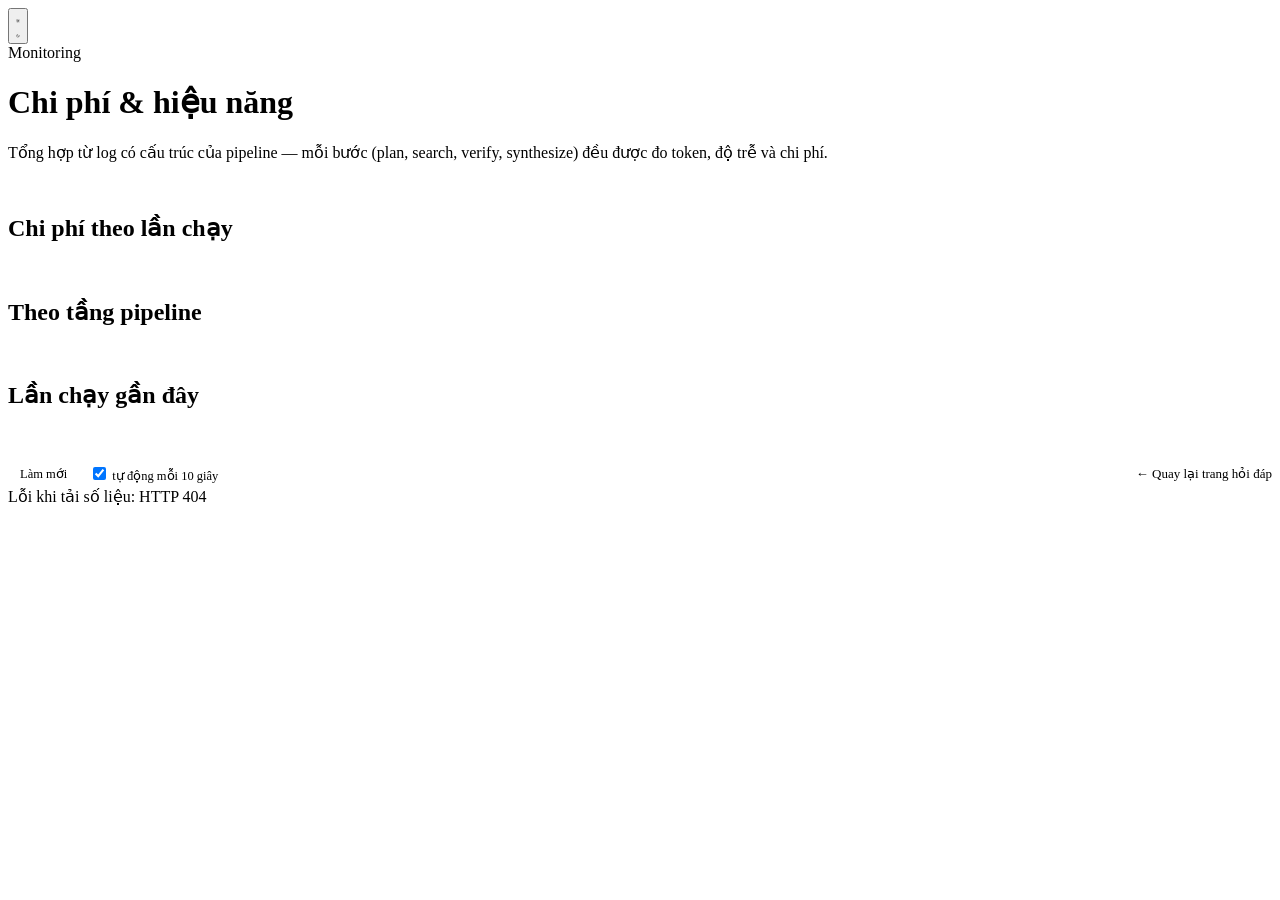
==== research_agent/api/static/monitoring.html @ 85b39465 "feat(monitoring): add progress streaming and metrics dashboard" ====
<!DOCTYPE html>
<html lang="vi" class="dark">
<head>
  <meta charset="UTF-8" />
  <meta name="viewport" content="width=device-width, initial-scale=1.0" />
  <title>Monitoring — Autonomous Research Agent</title>
  <link rel="preconnect" href="https://fonts.googleapis.com" />
  <link rel="preconnect" href="https://fonts.gstatic.com" crossorigin />
  <link href="https://fonts.googleapis.com/css2?family=Bricolage+Grotesque:opsz,wght@12..96,400;12..96,600;12..96,700;12..96,800&family=Inter:wght@400;500;600&family=JetBrains+Mono:wght@500;600&display=swap" rel="stylesheet" />
  <link rel="stylesheet" href="/static/app.css" />
  <script>
    // Apply saved/system theme before first paint to avoid a flash.
    try {
      var t = localStorage.getItem("ara.theme")
        || (matchMedia("(prefers-color-scheme: light)").matches ? "light" : "dark");
      document.documentElement.classList.toggle("dark", t === "dark");
    } catch (e) {}
  </script>
  <style>
    .mon-head { display: flex; align-items: center; justify-content: space-between; margin-bottom: 20px; }
    .back-link { color: var(--fg-faint); text-decoration: none; font-size: 13px; }
    .back-link:hover { color: var(--fg-strong); }
    table { width: 100%; border-collapse: collapse; font-size: 13px; }
    th, td { padding: 7px 8px; border-bottom: 1px solid var(--border); text-align: left; }
    th { color: var(--fg-faint); font-weight: 500; font-size: 12px; }
    td.num, th.num { text-align: right; font-family: var(--font-mono); font-size: 12.5px; }
    tr:last-child td { border-bottom: none; }
    .mem-tag { font-family: var(--font-mono); font-size: 10px; color: var(--fg-faint); border: 1px solid var(--border); border-radius: 999px; padding: 1px 7px; margin-left: 6px; }
    .empty { color: var(--fg-faint); font-size: 13px; padding: 8px 0; }
    .refresh-bar { display: flex; align-items: center; gap: 10px; margin-top: 16px; font-size: 12.5px; color: var(--fg-faint); }
    .refresh-bar button {
      background: color-mix(in oklch, var(--card) 60%, transparent);
      border: 1px solid var(--border); border-radius: 999px;
      color: var(--fg-subtle); font-family: inherit; font-size: 12.5px;
      padding: 5px 12px; cursor: pointer;
    }
    .refresh-bar button:hover { color: var(--fg-strong); border-color: var(--primary); }
  </style>
</head>
<body>
  <button id="themeToggle" class="theme-toggle" type="button" aria-label="Đổi giao diện sáng/tối" title="Đổi giao diện sáng/tối">
    <svg class="icon-sun" viewBox="0 0 24 24" fill="none" stroke="currentColor" stroke-width="2" stroke-linecap="round"><circle cx="12" cy="12" r="4"/><path d="M12 2v2M12 20v2M4.93 4.93l1.41 1.41M17.66 17.66l1.41 1.41M2 12h2M20 12h2M6.34 17.66l-1.41 1.41M19.07 4.93l-1.41 1.41"/></svg>
    <svg class="icon-moon" viewBox="0 0 24 24" fill="none" stroke="currentColor" stroke-width="2" stroke-linecap="round" stroke-linejoin="round"><path d="M21 12.79A9 9 0 1 1 11.21 3 7 7 0 0 0 21 12.79z"/></svg>
  </button>

  <div class="aurora">
    <div class="aurora-blob aurora-blob-1"></div>
    <div class="aurora-blob aurora-blob-2"></div>
    <div class="aurora-blob aurora-blob-3"></div>
  </div>

  <div class="wrap">
    <header class="hero">
      <div class="badge-pill"><span class="dot"></span> Monitoring</div>
      <h1>Chi phí <span class="grad">&amp; hiệu năng</span></h1>
      <p class="lead">Tổng hợp từ log có cấu trúc của pipeline — mỗi bước (plan, search, verify, synthesize) đều được đo token, độ trễ và chi phí.</p>
    </header>

    <div id="content" class="hidden" style="display:flex;flex-direction:column;gap:16px;">
      <div class="card result-card"><div class="metrics" id="totals"></div></div>
      <div class="card result-card"><h2>Chi phí theo lần chạy</h2><div id="chart"></div></div>
      <div class="card result-card"><h2>Theo tầng pipeline</h2><div id="steps"></div></div>
      <div class="card result-card"><h2>Lần chạy gần đây</h2><div id="runs"></div></div>
      <div class="refresh-bar">
        <button id="refresh">Làm mới</button>
        <label><input type="checkbox" id="autorefresh" checked /> tự động mỗi 10 giây</label>
        <span id="updated"></span>
        <a class="back-link" href="/" style="margin-left:auto;">← Quay lại trang hỏi đáp</a>
      </div>
    </div>

    <div id="monStatus" class="status"><span class="spinner"></span> Đang tải số liệu…</div>
  </div>

  <script src="/static/theme.js"></script>
  <script>
    const $ = (id) => document.getElementById(id);
    const esc = (s) => String(s ?? "").replace(/[&<>"']/g, (c) =>
      ({ "&": "&amp;", "<": "&lt;", ">": "&gt;", '"': "&quot;", "'": "&#39;" }[c]));
    const pct = (x) => `${Math.round((x || 0) * 100)}%`;

    function metric(value, label) {
      return `<div class="metric"><b>${value}</b><span>${label}</span></div>`;
    }

    function costBars(runs) {
      if (!runs.length) return `<div class="empty">Chưa có dữ liệu.</div>`;
      const vals = runs.map((r) => r.cost_usd || 0);
      const max = Math.max(...vals, 1e-9);
      const W = 100, H = 100, bw = W / vals.length;
      const bars = vals.map((v, i) => {
        const h = Math.max((v / max) * (H - 6), 0.8);
        return `<rect x="${(i * bw + bw * 0.15).toFixed(2)}" y="${(H - h).toFixed(2)}"
          width="${(bw * 0.7).toFixed(2)}" height="${h.toFixed(2)}" rx="0.5">
          <title>${esc(runs[i].report_id)} — $${v.toFixed(4)}</title></rect>`;
      }).join("");
      return `<div class="bars"><svg viewBox="0 0 ${W} ${H}" preserveAspectRatio="none"
        role="img" aria-label="Chi phí theo từng lần chạy">${bars}</svg>
        <div class="bars-note">Mỗi cột là một lần chạy (mới nhất bên trái); chiều cao theo chi phí, di chuột để xem số.</div></div>`;
    }

    function render(data) {
      const t = data.totals;
      $("chart").innerHTML = costBars(data.runs);
      $("totals").innerHTML =
        metric(data.run_count, "Lần chạy") +
        metric(`$${data.avg_run_cost_usd.toFixed(4)}`, "Chi phí TB / lần") +
        metric(`${(data.avg_run_latency_ms / 1000).toFixed(1)}s`, "Thời gian TB / lần") +
        metric(t.tokens.toLocaleString(), "Tổng token") +
        metric(`$${t.cost_usd.toFixed(4)}`, "Tổng chi phí") +
        metric(t.budget_exceeded, "Lần chạm trần ngân sách");

      $("steps").innerHTML = data.by_step.length
        ? `<table><tr><th>Bước</th><th class="num">Số lần</th><th class="num">Độ trễ TB</th>
           <th class="num">Token</th><th class="num">Chi phí</th></tr>
           ${data.by_step.map((s) => `<tr>
             <td>${esc(s.step)}</td><td class="num">${s.count}</td>
             <td class="num">${s.avg_latency_ms} ms</td>
             <td class="num">${s.tokens.toLocaleString()}</td>
             <td class="num">$${s.cost_usd.toFixed(4)}</td></tr>`).join("")}</table>`
        : `<div class="empty">Chưa có bước nào được ghi.</div>`;

      $("runs").innerHTML = data.runs.length
        ? `<table><tr><th>Report</th><th class="num">Thời gian</th><th class="num">Chi phí</th>
           <th class="num">Mục</th><th class="num">Nguồn</th><th>Khác</th></tr>
           ${data.runs.map((r) => `<tr>
             <td>${esc(r.report_id)}</td>
             <td class="num">${(r.latency_ms / 1000).toFixed(1)}s</td>
             <td class="num">$${r.cost_usd.toFixed(4)}</td>
             <td class="num">${r.sections ?? "-"}</td>
             <td class="num">${r.sources ?? "-"}</td>
             <td>${r.recalled ? '<span class="mem-tag">từ bộ nhớ</span>' : ""}${r.revision ? `<span class="mem-tag">replan ×${r.revision}</span>` : ""}</td>
           </tr>`).join("")}</table>`
        : `<div class="empty">Chưa có lần chạy nào. Đặt một câu hỏi ở trang chủ rồi quay lại đây.</div>`;

      $("content").classList.remove("hidden");
      $("monStatus").classList.add("hidden");
      $("updated").textContent = "cập nhật " + new Date().toLocaleTimeString("vi-VN");
    }

    async function load() {
      try {
        const res = await fetch("/metrics");
        if (!res.ok) throw new Error(`HTTP ${res.status}`);
        render(await res.json());
      } catch (err) {
        $("monStatus").className = "status error";
        $("monStatus").textContent = `Lỗi khi tải số liệu: ${err.message}`;
      }
    }

    $("refresh").addEventListener("click", load);
    setInterval(() => { if ($("autorefresh").checked) load(); }, 10000);
    load();
  </script>
</body>
</html>
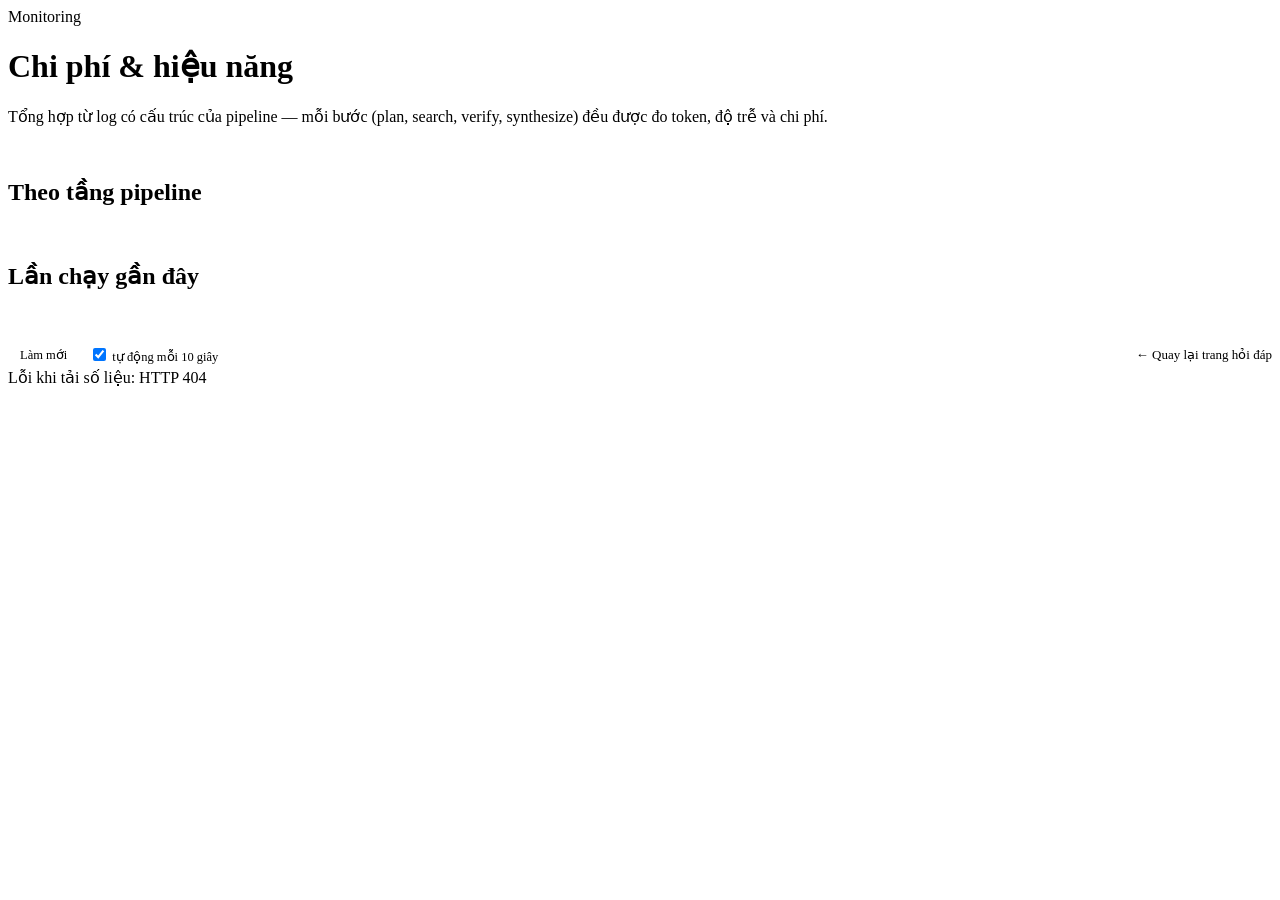
==== commit 242dcd02: "refactor: polish fallbacks and add developer notes" ====
--- a/research_agent/api/static/monitoring.html
+++ b/research_agent/api/static/monitoring.html
@@ -8,14 +8,6 @@
   <link rel="preconnect" href="https://fonts.gstatic.com" crossorigin />
   <link href="https://fonts.googleapis.com/css2?family=Bricolage+Grotesque:opsz,wght@12..96,400;12..96,600;12..96,700;12..96,800&family=Inter:wght@400;500;600&family=JetBrains+Mono:wght@500;600&display=swap" rel="stylesheet" />
   <link rel="stylesheet" href="/static/app.css" />
-  <script>
-    // Apply saved/system theme before first paint to avoid a flash.
-    try {
-      var t = localStorage.getItem("ara.theme")
-        || (matchMedia("(prefers-color-scheme: light)").matches ? "light" : "dark");
-      document.documentElement.classList.toggle("dark", t === "dark");
-    } catch (e) {}
-  </script>
   <style>
     .mon-head { display: flex; align-items: center; justify-content: space-between; margin-bottom: 20px; }
     .back-link { color: var(--fg-faint); text-decoration: none; font-size: 13px; }
@@ -38,11 +30,6 @@
   </style>
 </head>
 <body>
-  <button id="themeToggle" class="theme-toggle" type="button" aria-label="Đổi giao diện sáng/tối" title="Đổi giao diện sáng/tối">
-    <svg class="icon-sun" viewBox="0 0 24 24" fill="none" stroke="currentColor" stroke-width="2" stroke-linecap="round"><circle cx="12" cy="12" r="4"/><path d="M12 2v2M12 20v2M4.93 4.93l1.41 1.41M17.66 17.66l1.41 1.41M2 12h2M20 12h2M6.34 17.66l-1.41 1.41M19.07 4.93l-1.41 1.41"/></svg>
-    <svg class="icon-moon" viewBox="0 0 24 24" fill="none" stroke="currentColor" stroke-width="2" stroke-linecap="round" stroke-linejoin="round"><path d="M21 12.79A9 9 0 1 1 11.21 3 7 7 0 0 0 21 12.79z"/></svg>
-  </button>
-
   <div class="aurora">
     <div class="aurora-blob aurora-blob-1"></div>
     <div class="aurora-blob aurora-blob-2"></div>
@@ -58,7 +45,6 @@
 
     <div id="content" class="hidden" style="display:flex;flex-direction:column;gap:16px;">
       <div class="card result-card"><div class="metrics" id="totals"></div></div>
-      <div class="card result-card"><h2>Chi phí theo lần chạy</h2><div id="chart"></div></div>
       <div class="card result-card"><h2>Theo tầng pipeline</h2><div id="steps"></div></div>
       <div class="card result-card"><h2>Lần chạy gần đây</h2><div id="runs"></div></div>
       <div class="refresh-bar">
@@ -72,7 +58,6 @@
     <div id="monStatus" class="status"><span class="spinner"></span> Đang tải số liệu…</div>
   </div>
 
-  <script src="/static/theme.js"></script>
   <script>
     const $ = (id) => document.getElementById(id);
     const esc = (s) => String(s ?? "").replace(/[&<>"']/g, (c) =>
@@ -83,25 +68,8 @@
       return `<div class="metric"><b>${value}</b><span>${label}</span></div>`;
     }
 
-    function costBars(runs) {
-      if (!runs.length) return `<div class="empty">Chưa có dữ liệu.</div>`;
-      const vals = runs.map((r) => r.cost_usd || 0);
-      const max = Math.max(...vals, 1e-9);
-      const W = 100, H = 100, bw = W / vals.length;
-      const bars = vals.map((v, i) => {
-        const h = Math.max((v / max) * (H - 6), 0.8);
-        return `<rect x="${(i * bw + bw * 0.15).toFixed(2)}" y="${(H - h).toFixed(2)}"
-          width="${(bw * 0.7).toFixed(2)}" height="${h.toFixed(2)}" rx="0.5">
-          <title>${esc(runs[i].report_id)} — $${v.toFixed(4)}</title></rect>`;
-      }).join("");
-      return `<div class="bars"><svg viewBox="0 0 ${W} ${H}" preserveAspectRatio="none"
-        role="img" aria-label="Chi phí theo từng lần chạy">${bars}</svg>
-        <div class="bars-note">Mỗi cột là một lần chạy (mới nhất bên trái); chiều cao theo chi phí, di chuột để xem số.</div></div>`;
-    }
-
     function render(data) {
       const t = data.totals;
-      $("chart").innerHTML = costBars(data.runs);
       $("totals").innerHTML =
         metric(data.run_count, "Lần chạy") +
         metric(`$${data.avg_run_cost_usd.toFixed(4)}`, "Chi phí TB / lần") +
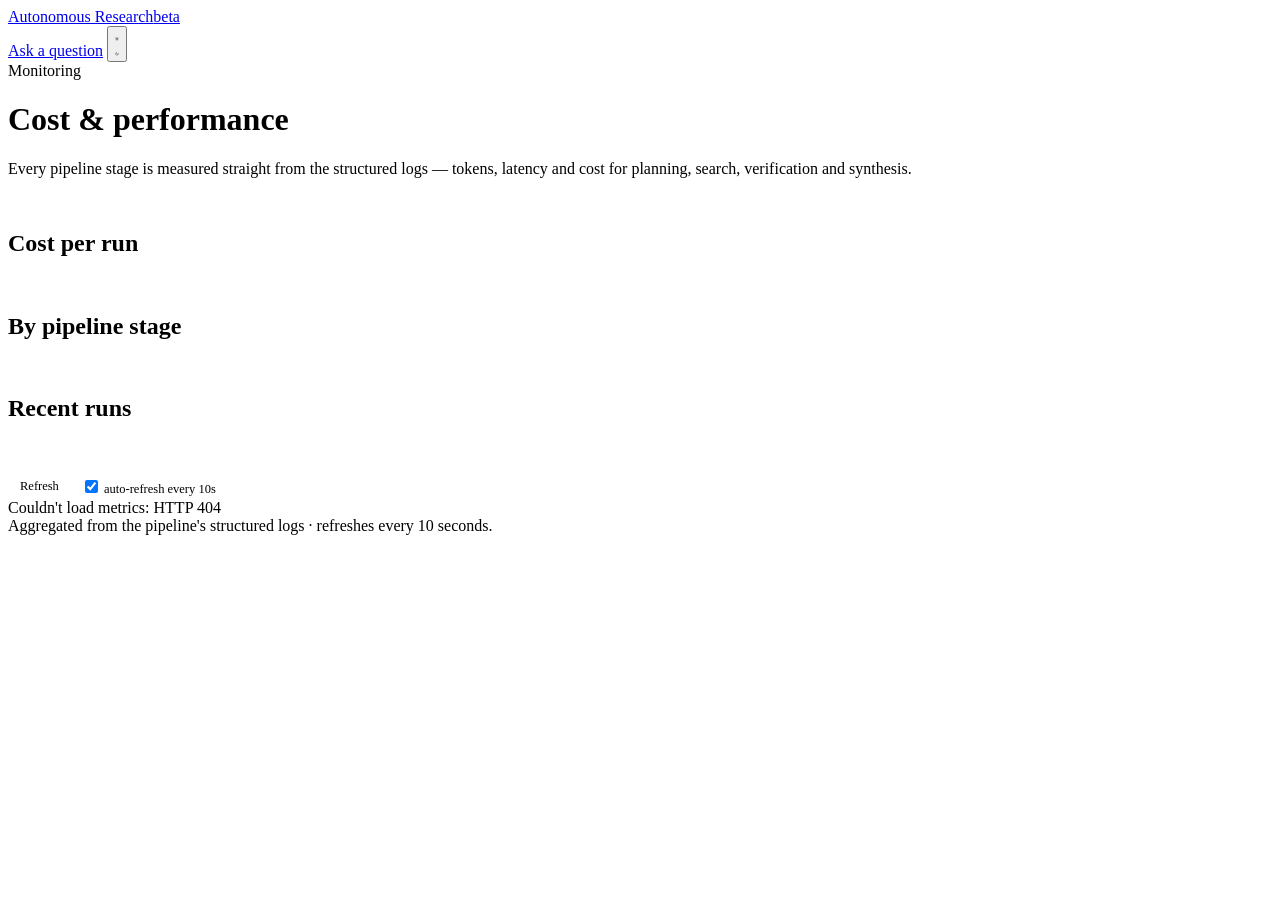
==== commit d8bbc326: "feat(ui): add theme switcher, cost chart, and English localization" ====
--- a/research_agent/api/static/monitoring.html
+++ b/research_agent/api/static/monitoring.html
@@ -1,17 +1,22 @@
 <!DOCTYPE html>
-<html lang="vi" class="dark">
+<html lang="en" class="dark">
 <head>
   <meta charset="UTF-8" />
   <meta name="viewport" content="width=device-width, initial-scale=1.0" />
-  <title>Monitoring — Autonomous Research Agent</title>
+  <title>Metrics — Autonomous Research</title>
   <link rel="preconnect" href="https://fonts.googleapis.com" />
   <link rel="preconnect" href="https://fonts.gstatic.com" crossorigin />
   <link href="https://fonts.googleapis.com/css2?family=Bricolage+Grotesque:opsz,wght@12..96,400;12..96,600;12..96,700;12..96,800&family=Inter:wght@400;500;600&family=JetBrains+Mono:wght@500;600&display=swap" rel="stylesheet" />
   <link rel="stylesheet" href="/static/app.css" />
+  <script>
+    // Apply saved/system theme before first paint to avoid a flash.
+    try {
+      var t = localStorage.getItem("ara.theme")
+        || (matchMedia("(prefers-color-scheme: light)").matches ? "light" : "dark");
+      document.documentElement.classList.toggle("dark", t === "dark");
+    } catch (e) {}
+  </script>
   <style>
-    .mon-head { display: flex; align-items: center; justify-content: space-between; margin-bottom: 20px; }
-    .back-link { color: var(--fg-faint); text-decoration: none; font-size: 13px; }
-    .back-link:hover { color: var(--fg-strong); }
     table { width: 100%; border-collapse: collapse; font-size: 13px; }
     th, td { padding: 7px 8px; border-bottom: 1px solid var(--border); text-align: left; }
     th { color: var(--fg-faint); font-weight: 500; font-size: 12px; }
@@ -30,6 +35,17 @@
   </style>
 </head>
 <body>
+  <nav class="topbar">
+    <a class="brand" href="/">Autonomous Research<span class="brand-tag">beta</span></a>
+    <div class="topbar-nav">
+      <a class="mon-link" href="/">Ask a question</a>
+      <button id="themeToggle" class="theme-toggle" type="button" aria-label="Toggle light / dark theme" title="Toggle light / dark theme">
+        <svg class="icon-sun" viewBox="0 0 24 24" fill="none" stroke="currentColor" stroke-width="2" stroke-linecap="round"><circle cx="12" cy="12" r="4"/><path d="M12 2v2M12 20v2M4.93 4.93l1.41 1.41M17.66 17.66l1.41 1.41M2 12h2M20 12h2M6.34 17.66l-1.41 1.41M19.07 4.93l-1.41 1.41"/></svg>
+        <svg class="icon-moon" viewBox="0 0 24 24" fill="none" stroke="currentColor" stroke-width="2" stroke-linecap="round" stroke-linejoin="round"><path d="M21 12.79A9 9 0 1 1 11.21 3 7 7 0 0 0 21 12.79z"/></svg>
+      </button>
+    </div>
+  </nav>
+
   <div class="aurora">
     <div class="aurora-blob aurora-blob-1"></div>
     <div class="aurora-blob aurora-blob-2"></div>
@@ -39,25 +55,28 @@
   <div class="wrap">
     <header class="hero">
       <div class="badge-pill"><span class="dot"></span> Monitoring</div>
-      <h1>Chi phí <span class="grad">&amp; hiệu năng</span></h1>
-      <p class="lead">Tổng hợp từ log có cấu trúc của pipeline — mỗi bước (plan, search, verify, synthesize) đều được đo token, độ trễ và chi phí.</p>
+      <h1>Cost &amp; <span class="grad">performance</span></h1>
+      <p class="lead">Every pipeline stage is measured straight from the structured logs — tokens, latency and cost for planning, search, verification and synthesis.</p>
     </header>
 
     <div id="content" class="hidden" style="display:flex;flex-direction:column;gap:16px;">
       <div class="card result-card"><div class="metrics" id="totals"></div></div>
-      <div class="card result-card"><h2>Theo tầng pipeline</h2><div id="steps"></div></div>
-      <div class="card result-card"><h2>Lần chạy gần đây</h2><div id="runs"></div></div>
+      <div class="card result-card"><h2>Cost per run</h2><div id="chart"></div></div>
+      <div class="card result-card"><h2>By pipeline stage</h2><div id="steps"></div></div>
+      <div class="card result-card"><h2>Recent runs</h2><div id="runs"></div></div>
       <div class="refresh-bar">
-        <button id="refresh">Làm mới</button>
-        <label><input type="checkbox" id="autorefresh" checked /> tự động mỗi 10 giây</label>
+        <button id="refresh">Refresh</button>
+        <label><input type="checkbox" id="autorefresh" checked /> auto-refresh every 10s</label>
         <span id="updated"></span>
-        <a class="back-link" href="/" style="margin-left:auto;">← Quay lại trang hỏi đáp</a>
       </div>
     </div>
 
-    <div id="monStatus" class="status"><span class="spinner"></span> Đang tải số liệu…</div>
+    <div id="monStatus" class="status"><span class="spinner"></span> Loading metrics…</div>
+
+    <footer class="footer">Aggregated from the pipeline's structured logs · refreshes every 10 seconds.</footer>
   </div>
 
+  <script src="/static/theme.js"></script>
   <script>
     const $ = (id) => document.getElementById(id);
     const esc = (s) => String(s ?? "").replace(/[&<>"']/g, (c) =>
@@ -68,42 +87,59 @@
       return `<div class="metric"><b>${value}</b><span>${label}</span></div>`;
     }
 
+    function costBars(runs) {
+      if (!runs.length) return `<div class="empty">Nothing logged yet.</div>`;
+      const vals = runs.map((r) => r.cost_usd || 0);
+      const max = Math.max(...vals, 1e-9);
+      const W = 100, H = 100, bw = W / vals.length;
+      const bars = vals.map((v, i) => {
+        const h = Math.max((v / max) * (H - 6), 0.8);
+        return `<rect x="${(i * bw + bw * 0.15).toFixed(2)}" y="${(H - h).toFixed(2)}"
+          width="${(bw * 0.7).toFixed(2)}" height="${h.toFixed(2)}" rx="0.5">
+          <title>${esc(runs[i].report_id)} — $${v.toFixed(4)}</title></rect>`;
+      }).join("");
+      return `<div class="bars"><svg viewBox="0 0 ${W} ${H}" preserveAspectRatio="none"
+        role="img" aria-label="Cost per run">${bars}</svg>
+        <div class="bars-note">One bar per run, newest first. Height = cost — hover for exact numbers.</div></div>`;
+    }
+
     function render(data) {
       const t = data.totals;
+      $("chart").innerHTML = costBars(data.runs);
       $("totals").innerHTML =
-        metric(data.run_count, "Lần chạy") +
-        metric(`$${data.avg_run_cost_usd.toFixed(4)}`, "Chi phí TB / lần") +
-        metric(`${(data.avg_run_latency_ms / 1000).toFixed(1)}s`, "Thời gian TB / lần") +
-        metric(t.tokens.toLocaleString(), "Tổng token") +
-        metric(`$${t.cost_usd.toFixed(4)}`, "Tổng chi phí") +
-        metric(t.budget_exceeded, "Lần chạm trần ngân sách");
+        metric(data.run_count, "Runs") +
+        metric(`$${data.avg_run_cost_usd.toFixed(4)}`, "Avg cost / run") +
+        metric(`${(data.avg_run_latency_ms / 1000).toFixed(1)}s`, "Avg time / run") +
+        metric(t.tokens.toLocaleString(), "Total tokens") +
+        metric(`$${t.cost_usd.toFixed(4)}`, "Total cost") +
+        metric(t.budget_exceeded, "Budget caps hit");
 
       $("steps").innerHTML = data.by_step.length
-        ? `<table><tr><th>Bước</th><th class="num">Số lần</th><th class="num">Độ trễ TB</th>
-           <th class="num">Token</th><th class="num">Chi phí</th></tr>
+        ? `<table><tr><th>Stage</th><th class="num">Runs</th><th class="num">Avg latency</th>
+           <th class="num">Tokens</th><th class="num">Cost</th></tr>
            ${data.by_step.map((s) => `<tr>
              <td>${esc(s.step)}</td><td class="num">${s.count}</td>
              <td class="num">${s.avg_latency_ms} ms</td>
              <td class="num">${s.tokens.toLocaleString()}</td>
              <td class="num">$${s.cost_usd.toFixed(4)}</td></tr>`).join("")}</table>`
-        : `<div class="empty">Chưa có bước nào được ghi.</div>`;
+        : `<div class="empty">Nothing logged yet.</div>`;
 
       $("runs").innerHTML = data.runs.length
-        ? `<table><tr><th>Report</th><th class="num">Thời gian</th><th class="num">Chi phí</th>
-           <th class="num">Mục</th><th class="num">Nguồn</th><th>Khác</th></tr>
+        ? `<table><tr><th>Report</th><th class="num">Time</th><th class="num">Cost</th>
+           <th class="num">Sections</th><th class="num">Sources</th><th>Notes</th></tr>
            ${data.runs.map((r) => `<tr>
              <td>${esc(r.report_id)}</td>
              <td class="num">${(r.latency_ms / 1000).toFixed(1)}s</td>
              <td class="num">$${r.cost_usd.toFixed(4)}</td>
              <td class="num">${r.sections ?? "-"}</td>
              <td class="num">${r.sources ?? "-"}</td>
-             <td>${r.recalled ? '<span class="mem-tag">từ bộ nhớ</span>' : ""}${r.revision ? `<span class="mem-tag">replan ×${r.revision}</span>` : ""}</td>
+             <td>${r.recalled ? '<span class="mem-tag">from memory</span>' : ""}${r.revision ? `<span class="mem-tag">replan ×${r.revision}</span>` : ""}</td>
            </tr>`).join("")}</table>`
-        : `<div class="empty">Chưa có lần chạy nào. Đặt một câu hỏi ở trang chủ rồi quay lại đây.</div>`;
+        : `<div class="empty">No runs yet. Ask a question on the home page, then come back.</div>`;
 
       $("content").classList.remove("hidden");
       $("monStatus").classList.add("hidden");
-      $("updated").textContent = "cập nhật " + new Date().toLocaleTimeString("vi-VN");
+      $("updated").textContent = "updated " + new Date().toLocaleTimeString();
     }
 
     async function load() {
@@ -113,7 +149,7 @@
         render(await res.json());
       } catch (err) {
         $("monStatus").className = "status error";
-        $("monStatus").textContent = `Lỗi khi tải số liệu: ${err.message}`;
+        $("monStatus").textContent = `Couldn't load metrics: ${err.message}`;
       }
     }
 
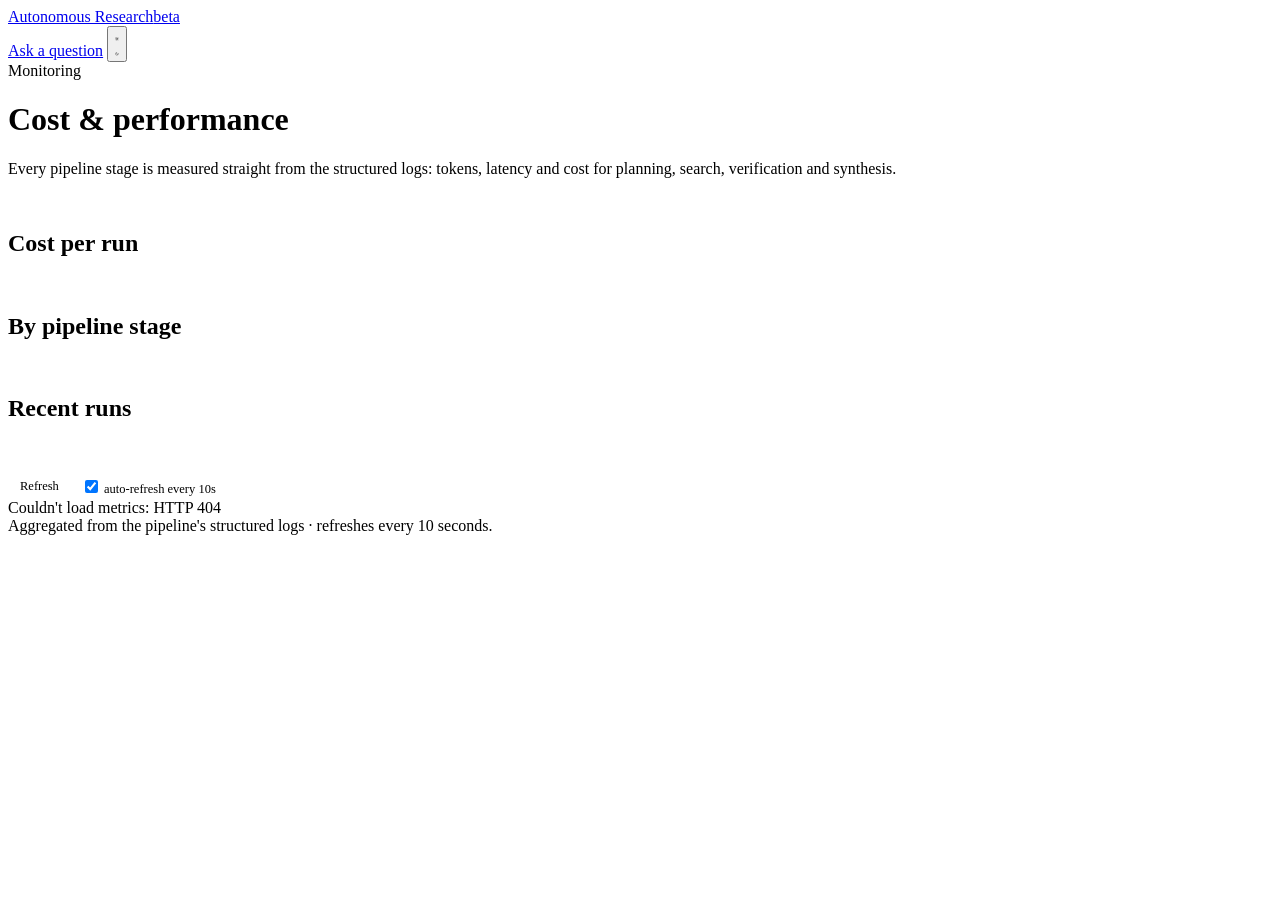
==== commit 39dde2bc: "style: simplify comments and docstrings" ====
--- a/research_agent/api/static/monitoring.html
+++ b/research_agent/api/static/monitoring.html
@@ -3,11 +3,11 @@
 <head>
   <meta charset="UTF-8" />
   <meta name="viewport" content="width=device-width, initial-scale=1.0" />
-  <title>Metrics — Autonomous Research</title>
+  <title>Metrics - Autonomous Research</title>
   <link rel="preconnect" href="https://fonts.googleapis.com" />
   <link rel="preconnect" href="https://fonts.gstatic.com" crossorigin />
   <link href="https://fonts.googleapis.com/css2?family=Bricolage+Grotesque:opsz,wght@12..96,400;12..96,600;12..96,700;12..96,800&family=Inter:wght@400;500;600&family=JetBrains+Mono:wght@500;600&display=swap" rel="stylesheet" />
-  <link rel="stylesheet" href="/static/app.css" />
+  <link rel="stylesheet" href="/static/app.css?v=2.1" />
   <script>
     // Apply saved/system theme before first paint to avoid a flash.
     try {
@@ -27,7 +27,7 @@
     .refresh-bar { display: flex; align-items: center; gap: 10px; margin-top: 16px; font-size: 12.5px; color: var(--fg-faint); }
     .refresh-bar button {
       background: color-mix(in oklch, var(--card) 60%, transparent);
-      border: 1px solid var(--border); border-radius: 999px;
+      border: 1px solid var(--border); border-radius: 9999px;
       color: var(--fg-subtle); font-family: inherit; font-size: 12.5px;
       padding: 5px 12px; cursor: pointer;
     }
@@ -56,7 +56,7 @@
     <header class="hero">
       <div class="badge-pill"><span class="dot"></span> Monitoring</div>
       <h1>Cost &amp; <span class="grad">performance</span></h1>
-      <p class="lead">Every pipeline stage is measured straight from the structured logs — tokens, latency and cost for planning, search, verification and synthesis.</p>
+      <p class="lead">Every pipeline stage is measured straight from the structured logs: tokens, latency and cost for planning, search, verification and synthesis.</p>
     </header>
 
     <div id="content" class="hidden" style="display:flex;flex-direction:column;gap:16px;">
@@ -76,7 +76,7 @@
     <footer class="footer">Aggregated from the pipeline's structured logs · refreshes every 10 seconds.</footer>
   </div>
 
-  <script src="/static/theme.js"></script>
+  <script src="/static/theme.js?v=2.1"></script>
   <script>
     const $ = (id) => document.getElementById(id);
     const esc = (s) => String(s ?? "").replace(/[&<>"']/g, (c) =>
@@ -96,11 +96,11 @@
         const h = Math.max((v / max) * (H - 6), 0.8);
         return `<rect x="${(i * bw + bw * 0.15).toFixed(2)}" y="${(H - h).toFixed(2)}"
           width="${(bw * 0.7).toFixed(2)}" height="${h.toFixed(2)}" rx="0.5">
-          <title>${esc(runs[i].report_id)} — $${v.toFixed(4)}</title></rect>`;
+          <title>${esc(runs[i].report_id)} - $${v.toFixed(4)}</title></rect>`;
       }).join("");
       return `<div class="bars"><svg viewBox="0 0 ${W} ${H}" preserveAspectRatio="none"
         role="img" aria-label="Cost per run">${bars}</svg>
-        <div class="bars-note">One bar per run, newest first. Height = cost — hover for exact numbers.</div></div>`;
+        <div class="bars-note">One bar per run, newest first. Height = cost, hover for exact numbers.</div></div>`;
     }
 
     function render(data) {
@@ -142,11 +142,18 @@
       $("updated").textContent = "updated " + new Date().toLocaleTimeString();
     }
 
+    let lastPayload = "";
     async function load() {
       try {
         const res = await fetch("/metrics");
         if (!res.ok) throw new Error(`HTTP ${res.status}`);
-        render(await res.json());
+        const text = await res.text();
+        if (text === lastPayload) {
+          $("updated").textContent = "updated " + new Date().toLocaleTimeString();
+          return;
+        }
+        lastPayload = text;
+        render(JSON.parse(text));
       } catch (err) {
         $("monStatus").className = "status error";
         $("monStatus").textContent = `Couldn't load metrics: ${err.message}`;
